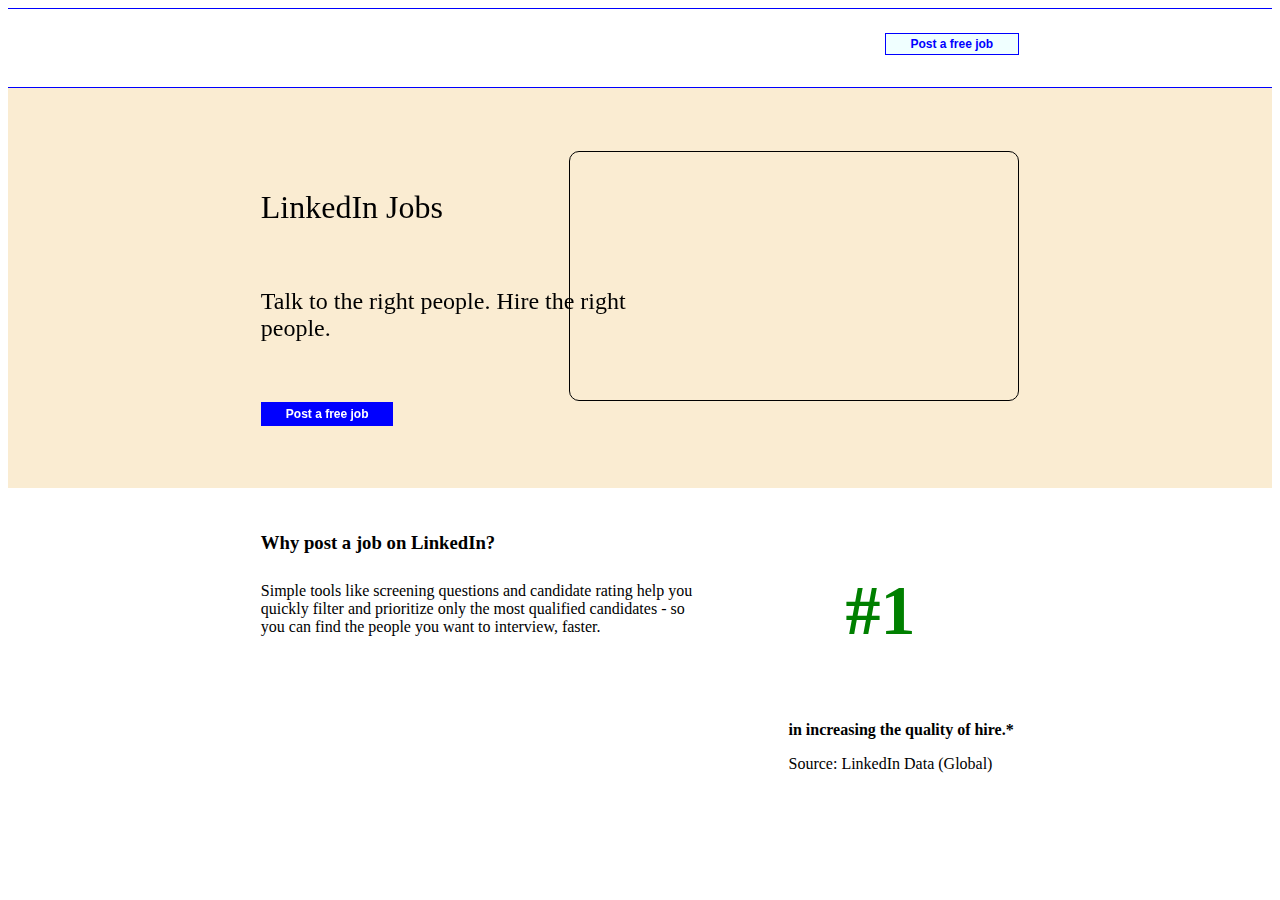
==== LandingPage01_v01/index.html @ 09c74791 "update" ====
<!doctype html>
<html lang="en">

<head>
  <title>Title</title>
  <meta charset="utf-8">
  <meta name="viewport" content="width=device-width, initial-scale=1, shrink-to-fit=no">

  <link href="https://cdn.jsdelivr.net/npm/bootstrap@5.2.1/dist/css/bootstrap.min.css" rel="stylesheet"
    integrity="sha384-iYQeCzEYFbKjA/T2uDLTpkwGzCiq6soy8tYaI1GyVh/UjpbCx/TYkiZhlZB6+fzT" crossorigin="anonymous">
<link rel="stylesheet" href="design.css">

</head>

<body>
    <div class="top-container">
    <img src="../img/linkedin_logo.png" class="logo" alt="">
    <button type="button" class="btn_job" onclick="alert('TRY')">Post a free job</button>
     </div>

     <div class="main-container">
      <span class="main-elements">
      <h1 class="mainelement">LinkedIn Jobs</h1>
      <h2 class="mainelement">Talk to the right people. Hire the right people.</h2>
      <button type="button" id="bluebutton"class="mainelement" onclick="alert('TRY')">Post a free job</button>
      
    </span>
    <iframe width="450" height="250" src="https://www.youtube.com/embed/Pu5ndtINjS0" title="YouTube video player" class="video" allow="accelerometer; autoplay; clipboard-write; encrypted-media; gyroscope; picture-in-picture; web-share" allowfullscreen></iframe>
    </iframe>
     </div>

    <!-- <div class="mainbottom">
  <div class="bottomtext">
      <h3>Why post a job on LinkedIn?</h3>
      <p>Simple tools like screening questions and candidate rating help you quickly filter and prioritize only the most qualified candidates - so you can find the people you want to interview, faster.</p>

      <div class="bottomtext2">
        <p>#1</p>
      </div>
    </div> 
    </div> -->

    
    <div class="float-container">

      <div class="float-child-1">
        <h3>Why post a job on LinkedIn?</h3>
        <p>Simple tools like screening questions and candidate rating help you quickly filter and prioritize only the most qualified candidates - so you can find the people you want to interview, faster.</p>
      </div>
      
      <div class="float-child-2">
        <h3 class="subtexthead">#1</h3>
        <p class="subtext"><strong>in increasing the quality of hire.*</strong></p>
        <p class="subtext">Source: LinkedIn Data (Global)</p>
      </div>
      
    </div>









     </div>





     



     



  <script src="https://cdn.jsdelivr.net/npm/@popperjs/core@2.11.6/dist/umd/popper.min.js"
    integrity="sha384-oBqDVmMz9ATKxIep9tiCxS/Z9fNfEXiDAYTujMAeBAsjFuCZSmKbSSUnQlmh/jp3" crossorigin="anonymous">
  </script>

  <script src="https://cdn.jsdelivr.net/npm/bootstrap@5.2.1/dist/js/bootstrap.min.js"
    integrity="sha384-7VPbUDkoPSGFnVtYi0QogXtr74QeVeeIs99Qfg5YCF+TidwNdjvaKZX19NZ/e6oz" crossorigin="anonymous">
  </script>
</body>

</html>
---- LandingPage01_v01/design.css ----
* {
    box-sizing: border-box;
  }

.top-container{
position: relative;
border-top: 1.5px solid blue;
border-bottom: 1.5px solid blue;
width: auto;
height: 5.0rem;

}

.logo{
height: 25%;
margin-top: 2rem;
margin-left: 20%;
}

.btn_job{
float: right;
margin-right: 20%;
margin-top: 1.5rem;
font-size: 12px;
font-weight: 600;
border: 1px solid blue;
color: blue;
background-color: azure;
padding: 3px 25px 3px 25px;

}


.btn_job:hover {
    background-color: blue;
    color: white;
    box-shadow: 0 12px 16px 0 rgba(0,0,0,0.24),0 17px 50px 0 rgba(0,0,0,0.19);
  }

.main-container{
background-color: rgba(250,236,210,255);
width: auto;
height: 400px;
position: relative;
}

.main-elements{    
position: absolute;
top: 20%; left: 20%;
width: 30%;
}

.mainelement{
padding-bottom: 40px;
font-weight: 200;
}

#bluebutton{
border: 0px;
background-color:blue;
color: white;
padding-bottom: 0px;
padding: 5px 25px 5px 25px;
font-size: 12px;
font-weight: 600;
}
#bluebutton:hover{
background-color: white;
color: blue;
box-shadow: 0 12px 16px 0 rgba(0,0,0,0.24),0 17px 50px 0 rgba(0,0,0,0.19);
}



.video{
float: right;
border: 1px solid black;
margin-right: 20%;
margin-top: 5%;
border-radius: 10px;
}

/* .bottomtext{
    display: inline-block;
    height: 25%;
    margin-top: 2rem;
    margin-left: 20%;
    width: 35%;
    
}

h3{
margin-bottom: 2rem;
}

.bottomtext2{
    
float: right;
margin-right: 30%;
margin-top: 1px;
font-size: 60px;
font-weight: 600;
color: green;
   
     */

/* } */



.float-container {
height: 170px;
}

.float-child-1 {
padding-top: 2%;
width: 55%;
padding-left: 20%;
display: inline-block;
   
}

.float-child-1 h3{
padding-bottom: 2%;

}


.float-child-2 {
padding-top: 1%;
height: 150px;
width: 45%;
float: right;
  

}

.subtexthead{
padding-left: 25%;
font-size: 70px;
font-weight: 600;
color: green;

}

.subtext{
padding-left: 15%;

}
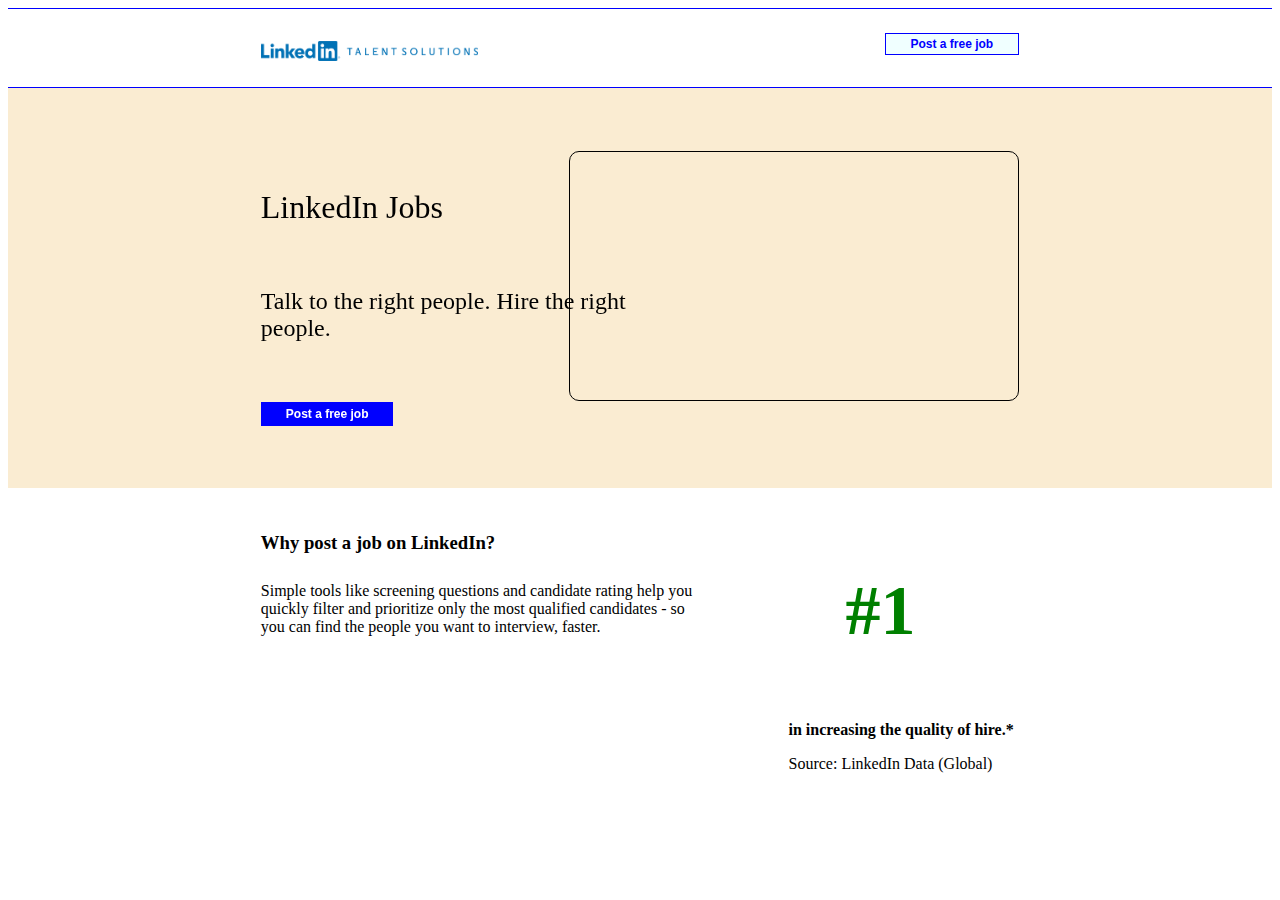
==== commit 348e5014: "LastUpdate" ====
--- a/LandingPage01_v01/index.html
+++ b/LandingPage01_v01/index.html
@@ -5,6 +5,7 @@
   <title>Title</title>
   <meta charset="utf-8">
   <meta name="viewport" content="width=device-width, initial-scale=1, shrink-to-fit=no">
+  
 
   <link href="https://cdn.jsdelivr.net/npm/bootstrap@5.2.1/dist/css/bootstrap.min.css" rel="stylesheet"
     integrity="sha384-iYQeCzEYFbKjA/T2uDLTpkwGzCiq6soy8tYaI1GyVh/UjpbCx/TYkiZhlZB6+fzT" crossorigin="anonymous">
@@ -14,7 +15,7 @@
 
 <body>
     <div class="top-container">
-    <img src="../img/linkedin_logo.png" class="logo" alt="">
+    <img src="../LandingPage01_v01/img/linkedin_logo.png" class="logo" alt="cxvcx">
     <button type="button" class="btn_job" onclick="alert('TRY')">Post a free job</button>
      </div>
 
--- a/LandingPage01_v01/design.css
+++ b/LandingPage01_v01/design.css
@@ -10,6 +10,8 @@
 height: 5.0rem;
 
 }
+
+
 
 .logo{
 height: 25%;
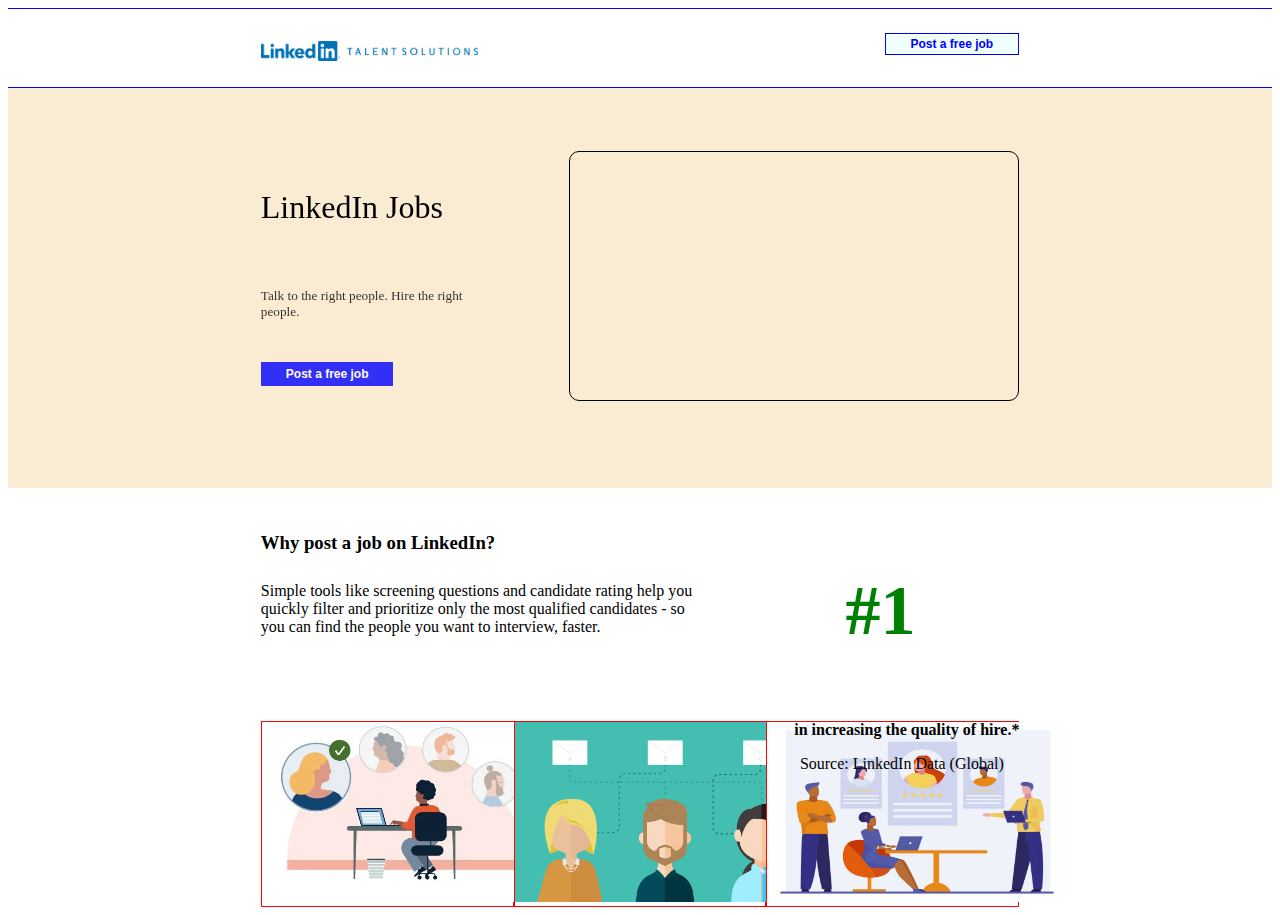
==== commit b1419c0f: "updates - images" ====
--- a/LandingPage01_v01/index.html
+++ b/LandingPage01_v01/index.html
@@ -5,8 +5,6 @@
   <title>Title</title>
   <meta charset="utf-8">
   <meta name="viewport" content="width=device-width, initial-scale=1, shrink-to-fit=no">
-  
-
   <link href="https://cdn.jsdelivr.net/npm/bootstrap@5.2.1/dist/css/bootstrap.min.css" rel="stylesheet"
     integrity="sha384-iYQeCzEYFbKjA/T2uDLTpkwGzCiq6soy8tYaI1GyVh/UjpbCx/TYkiZhlZB6+fzT" crossorigin="anonymous">
 <link rel="stylesheet" href="design.css">
@@ -21,8 +19,9 @@
 
      <div class="main-container">
       <span class="main-elements">
-      <h1 class="mainelement">LinkedIn Jobs</h1>
-      <h2 class="mainelement">Talk to the right people. Hire the right people.</h2>
+      <h1 style="font-weight: 100;">LinkedIn Jobs</h1>
+      <br>
+      <h5 class="mainelement">Talk to the right people. Hire the right <br>people.</h5>
       <button type="button" id="bluebutton"class="mainelement" onclick="alert('TRY')">Post a free job</button>
       
     </span>
@@ -30,52 +29,26 @@
     </iframe>
      </div>
 
-    <!-- <div class="mainbottom">
-  <div class="bottomtext">
-      <h3>Why post a job on LinkedIn?</h3>
-      <p>Simple tools like screening questions and candidate rating help you quickly filter and prioritize only the most qualified candidates - so you can find the people you want to interview, faster.</p>
-
-      <div class="bottomtext2">
-        <p>#1</p>
-      </div>
-    </div> 
-    </div> -->
-
     
     <div class="float-container">
-
       <div class="float-child-1">
         <h3>Why post a job on LinkedIn?</h3>
         <p>Simple tools like screening questions and candidate rating help you quickly filter and prioritize only the most qualified candidates - so you can find the people you want to interview, faster.</p>
       </div>
-      
       <div class="float-child-2">
         <h3 class="subtexthead">#1</h3>
-        <p class="subtext"><strong>in increasing the quality of hire.*</strong></p>
-        <p class="subtext">Source: LinkedIn Data (Global)</p>
+        <p class="subtext-1"><strong>in increasing the quality of hire.*</strong></p>
+        <p class="subtext-2">Source: LinkedIn Data (Global)</p>
       </div>
-      
+    </div>
+
+    <div class="img-container">
+      <div class="img-1"><img src="img/img-1.jpg" alt="" width="300px" height="180px"></div>
+      <div class="img-2"><img src="img/img-2.jpg" alt="" width="300px" height="180px"></div>
+      <div class="img-3"><img src="img/img-3.jpg" alt="" width="300px" height="180px"></div>
     </div>
 
 
-
-
-
-
-
-
-
-     </div>
-
-
-
-
-
-     
-
-
-
-     
 
 
 
@@ -87,5 +60,4 @@
     integrity="sha384-7VPbUDkoPSGFnVtYi0QogXtr74QeVeeIs99Qfg5YCF+TidwNdjvaKZX19NZ/e6oz" crossorigin="anonymous">
   </script>
 </body>
-
 </html>--- a/LandingPage01_v01/design.css
+++ b/LandingPage01_v01/design.css
@@ -1,6 +1,6 @@
-* {
-    box-sizing: border-box;
-  }
+*{
+box-sizing: border-box;
+}
 
 .top-container{
 position: relative;
@@ -8,10 +8,7 @@
 border-bottom: 1.5px solid blue;
 width: auto;
 height: 5.0rem;
-
 }
-
-
 
 .logo{
 height: 25%;
@@ -29,15 +26,13 @@
 color: blue;
 background-color: azure;
 padding: 3px 25px 3px 25px;
-
 }
 
-
 .btn_job:hover {
-    background-color: blue;
-    color: white;
-    box-shadow: 0 12px 16px 0 rgba(0,0,0,0.24),0 17px 50px 0 rgba(0,0,0,0.19);
-  }
+background-color: blue;
+color: white;
+box-shadow: 0 12px 16px 0 rgba(0,0,0,0.24),0 17px 50px 0 rgba(0,0,0,0.19);
+}
 
 .main-container{
 background-color: rgba(250,236,210,255);
@@ -53,8 +48,9 @@
 }
 
 .mainelement{
-padding-bottom: 40px;
-font-weight: 200;
+padding-bottom: 20px;
+font-weight: 50;
+opacity: 0.8;
 }
 
 #bluebutton{
@@ -65,14 +61,13 @@
 padding: 5px 25px 5px 25px;
 font-size: 12px;
 font-weight: 600;
+
 }
 #bluebutton:hover{
 background-color: white;
 color: blue;
 box-shadow: 0 12px 16px 0 rgba(0,0,0,0.24),0 17px 50px 0 rgba(0,0,0,0.19);
 }
-
-
 
 .video{
 float: right;
@@ -112,6 +107,7 @@
 
 .float-container {
 height: 170px;
+display: flex;
 }
 
 .float-child-1 {
@@ -121,10 +117,8 @@
 display: inline-block;
    
 }
-
 .float-child-1 h3{
 padding-bottom: 2%;
-
 }
 
 
@@ -133,8 +127,6 @@
 height: 150px;
 width: 45%;
 float: right;
-  
-
 }
 
 .subtexthead{
@@ -142,10 +134,32 @@
 font-size: 70px;
 font-weight: 600;
 color: green;
-
 }
 
-.subtext{
-padding-left: 15%;
+.subtext-1{
+  padding-left: 16%;
+}
 
+.subtext-2{
+  padding-left: 17%;
 }
+
+.img-1, .img-2, .img-3 {
+  float: left;
+  width: 33.33%;
+  border: solid 1px red;
+}
+
+
+.img-container{
+margin: 5% 20% 0 20%;
+}
+
+
+.img-container:after {
+  content: "";
+  display: table;
+  clear: both;
+}
+
+
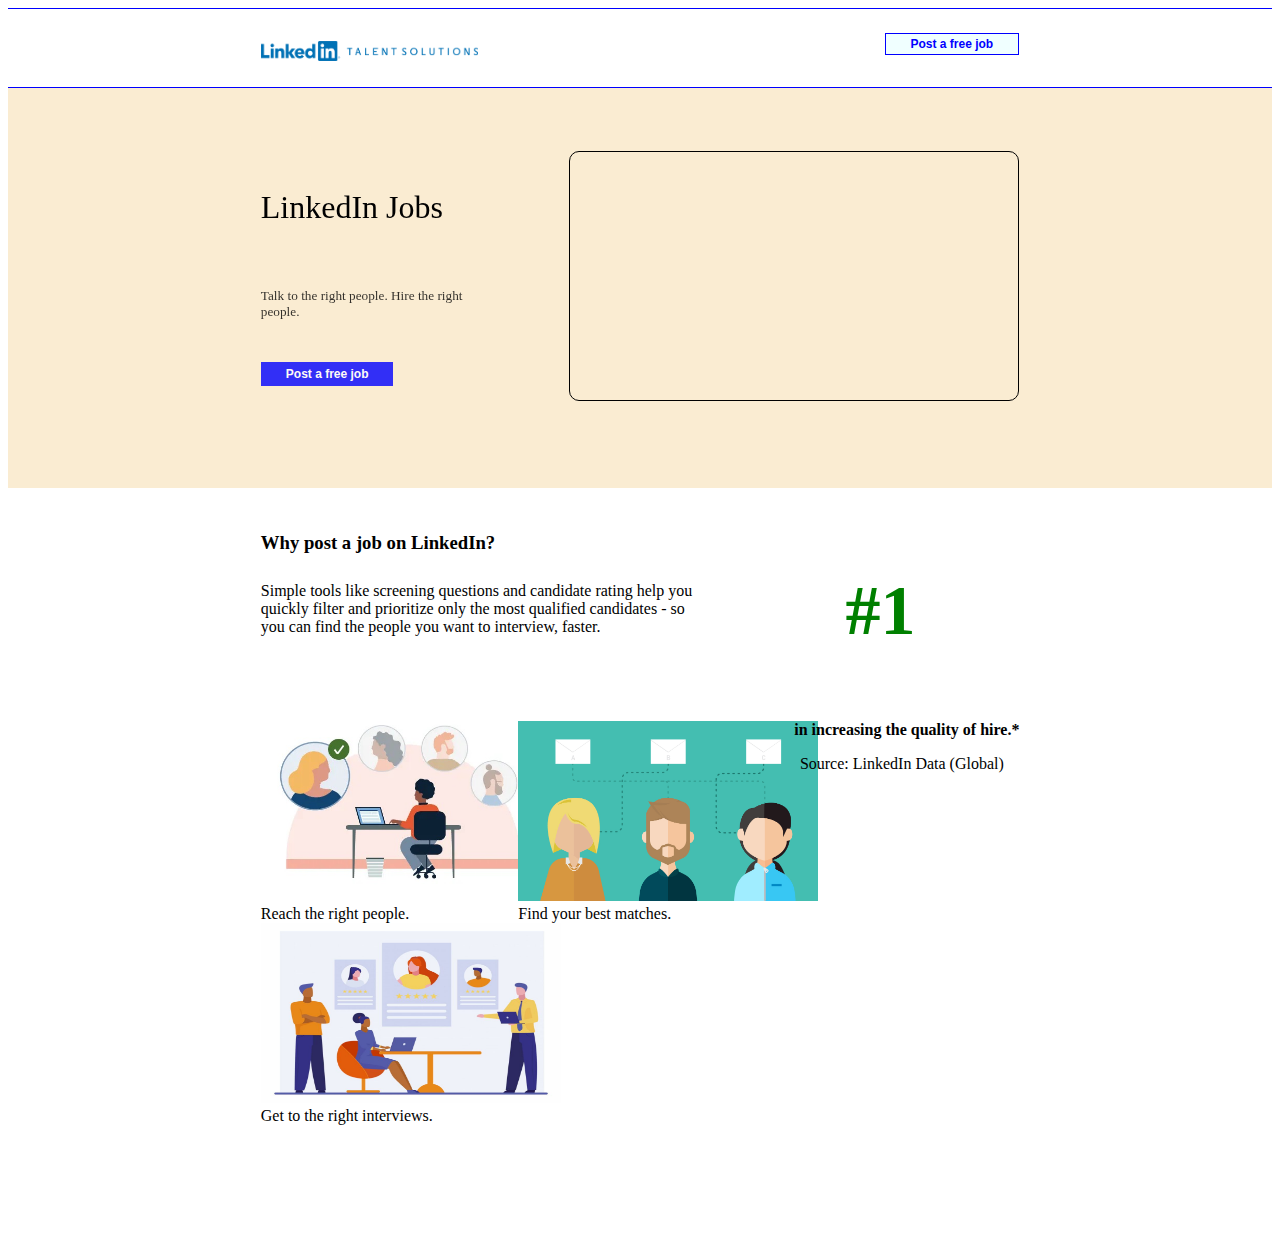
==== commit 699a8afe: "update" ====
--- a/LandingPage01_v01/index.html
+++ b/LandingPage01_v01/index.html
@@ -10,7 +10,6 @@
 <link rel="stylesheet" href="design.css">
 
 </head>
-
 <body>
     <div class="top-container">
     <img src="../LandingPage01_v01/img/linkedin_logo.png" class="logo" alt="cxvcx">
@@ -28,8 +27,6 @@
     <iframe width="450" height="250" src="https://www.youtube.com/embed/Pu5ndtINjS0" title="YouTube video player" class="video" allow="accelerometer; autoplay; clipboard-write; encrypted-media; gyroscope; picture-in-picture; web-share" allowfullscreen></iframe>
     </iframe>
      </div>
-
-    
     <div class="float-container">
       <div class="float-child-1">
         <h3>Why post a job on LinkedIn?</h3>
@@ -43,19 +40,14 @@
     </div>
 
     <div class="img-container">
-      <div class="img-1"><img src="img/img-1.jpg" alt="" width="300px" height="180px"></div>
-      <div class="img-2"><img src="img/img-2.jpg" alt="" width="300px" height="180px"></div>
-      <div class="img-3"><img src="img/img-3.jpg" alt="" width="300px" height="180px"></div>
+      <div class="img-1"><img src="img/img-1.jpg" alt="" width="300px" height="180px">Reach the right people.</div>
+      <div class="img-2"><img src="img/img-2.jpg" alt="" width="300px" height="180px">Find your best matches.</div>
+      <div class="img-3"><img src="img/img-3.jpg" alt="" width="300px" height="180px">Get to the right interviews.</div>
     </div>
-
-
-
-
 
   <script src="https://cdn.jsdelivr.net/npm/@popperjs/core@2.11.6/dist/umd/popper.min.js"
     integrity="sha384-oBqDVmMz9ATKxIep9tiCxS/Z9fNfEXiDAYTujMAeBAsjFuCZSmKbSSUnQlmh/jp3" crossorigin="anonymous">
   </script>
-
   <script src="https://cdn.jsdelivr.net/npm/bootstrap@5.2.1/dist/js/bootstrap.min.js"
     integrity="sha384-7VPbUDkoPSGFnVtYi0QogXtr74QeVeeIs99Qfg5YCF+TidwNdjvaKZX19NZ/e6oz" crossorigin="anonymous">
   </script>
--- a/LandingPage01_v01/design.css
+++ b/LandingPage01_v01/design.css
@@ -77,34 +77,6 @@
 border-radius: 10px;
 }
 
-/* .bottomtext{
-    display: inline-block;
-    height: 25%;
-    margin-top: 2rem;
-    margin-left: 20%;
-    width: 35%;
-    
-}
-
-h3{
-margin-bottom: 2rem;
-}
-
-.bottomtext2{
-    
-float: right;
-margin-right: 30%;
-margin-top: 1px;
-font-size: 60px;
-font-weight: 600;
-color: green;
-   
-     */
-
-/* } */
-
-
-
 .float-container {
 height: 170px;
 display: flex;
@@ -120,7 +92,6 @@
 .float-child-1 h3{
 padding-bottom: 2%;
 }
-
 
 .float-child-2 {
 padding-top: 1%;
@@ -146,15 +117,15 @@
 
 .img-1, .img-2, .img-3 {
   float: left;
-  width: 33.33%;
-  border: solid 1px red;
+  width: 30%;
+  margin-right: 30px;
+
 }
-
 
 .img-container{
 margin: 5% 20% 0 20%;
+padding-bottom: 10%;
 }
-
 
 .img-container:after {
   content: "";
